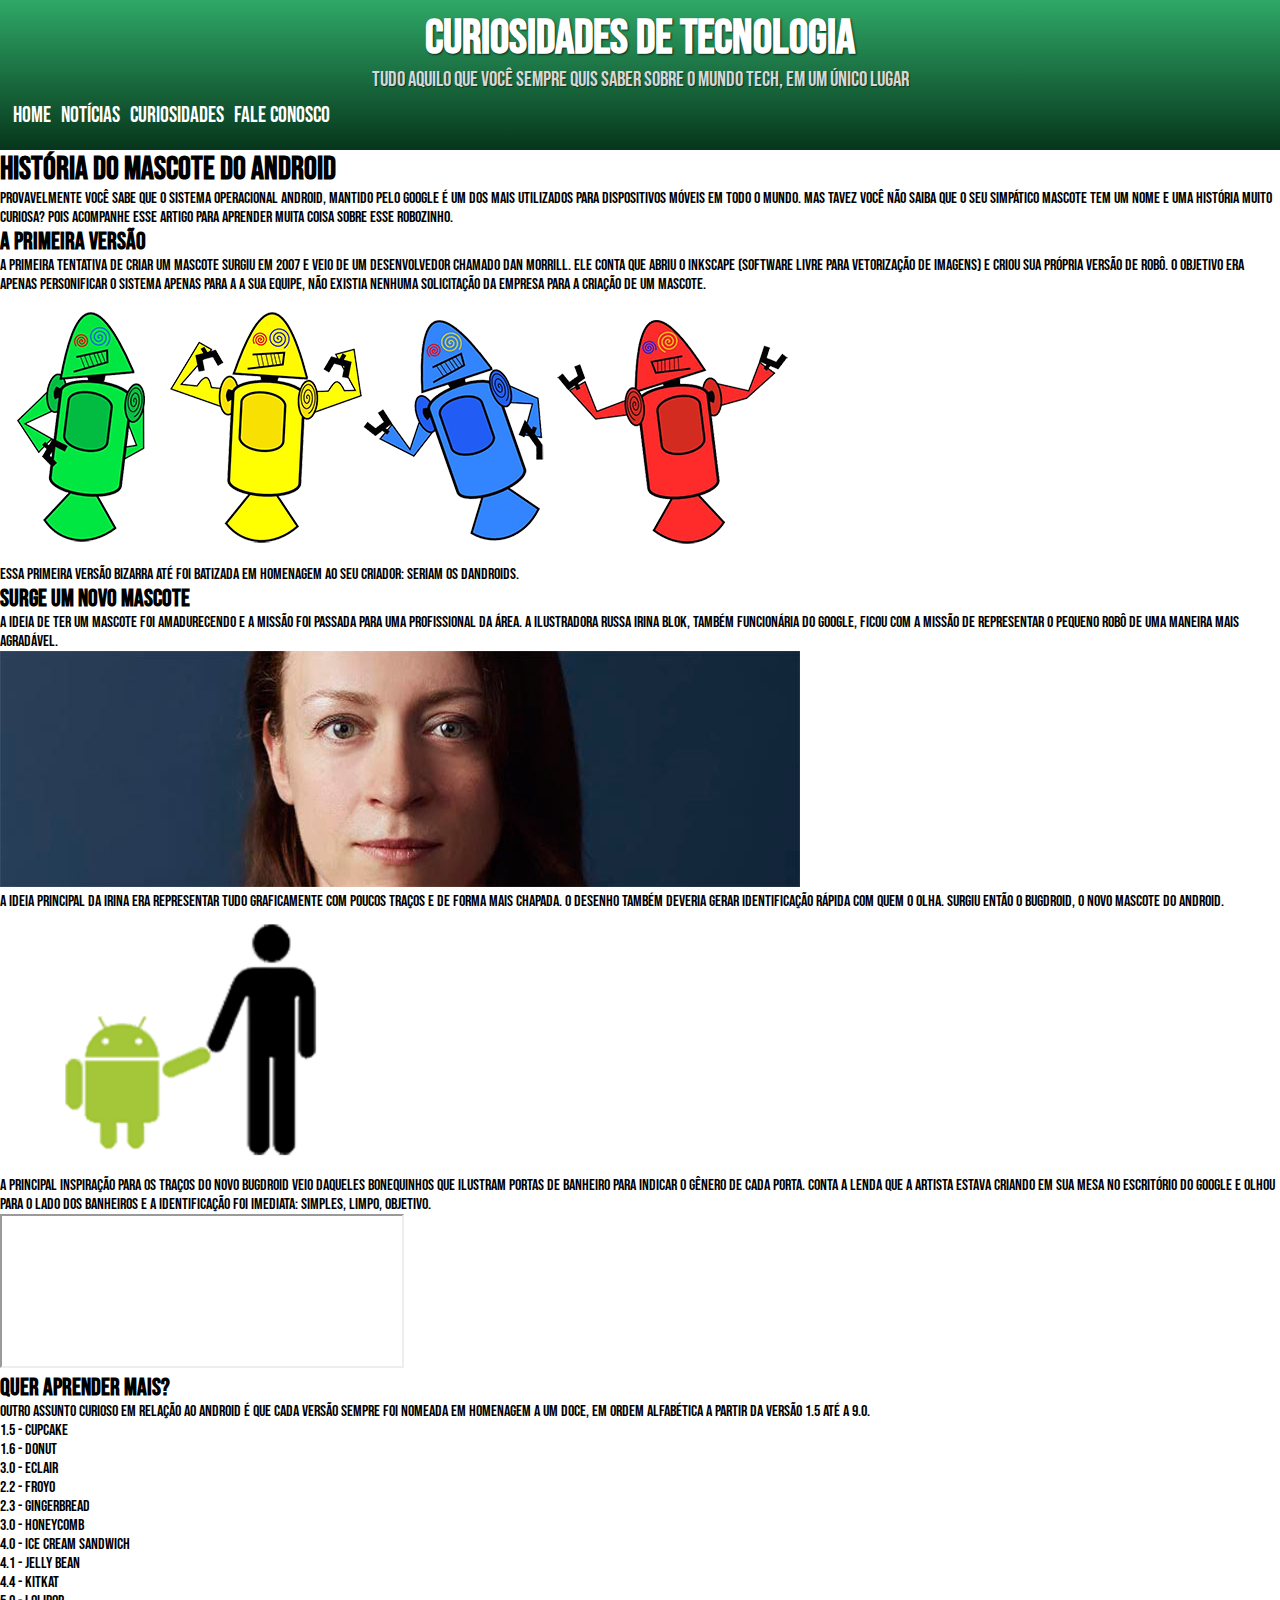
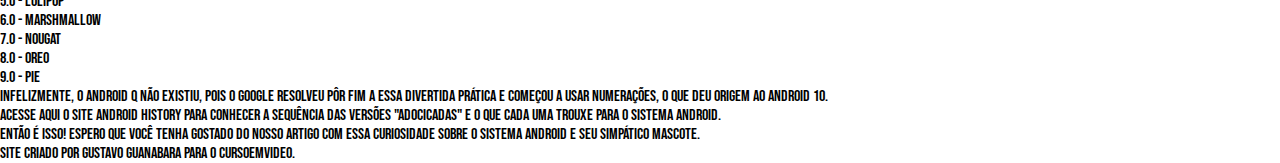
==== index.html @ b2693e39 "Header Finalizado p/Teste" ====
<!DOCTYPE html>
<html lang="pt-br">
<head>
    <meta charset="UTF-8">
    <meta http-equiv="X-UA-Compatible" content="IE=edge">
    <meta name="viewport" content="width=device-width, initial-scale=1.0">
    <link rel="stylesheet" type="text/css" href="style.css" media="screen">
    <link rel="shortcut icon" href="imagens/favicon.ico" type="image/x-icon">
    <title>Como Surgiu o Mascote do Android</title>
</head>
<!--Primeiro erro que cometi foi a organização, deixando tudo em apenas um "tab" de distância dificultado a leitura do código por completo, aprendi que devo deixar de mais fácil leitura caso vá trabalhar em equipe-->
<body>
        <header>
            <h1>Curiosidades de Tecnologia</h1>
            <p>Tudo aquilo que você sempre quis saber sobre o mundo Tech, em um único lugar</p>
            <!-- Aqui eu fiz antes era fazer uma lista, e depois colocar link dentro de cada variável
            é muito mais fácil simplesmente colocar o link direto, poupando linha de código-->
            <nav>
                <a href="#" target="_blanck">Home</a>
                <a href="#" target="_blanck">Notícias</a>
                <a href="#" target="_blanck">Curiosidades</a>
                <a href="#" target="_blanck">Fale Conosco</a>
            </nav>
        </header>

        <main>
            <h1>
                História do Mascote do Android
            </h1>
            <p>
                Provavelmente você sabe que o sistema operacional Android, mantido pelo Google é um dos mais utilizados para dispositivos móveis em todo o mundo. Mas tavez você não saiba que o seu simpático mascote tem um nome e uma história muito curiosa? Pois acompanhe esse artigo para aprender muita coisa sobre esse robozinho.
            </p>
            <h2>
                A primeira versão
            </h2>
            <p>
                A primeira tentativa de criar um mascote surgiu em 2007 e veio de um desenvolvedor chamado Dan Morrill. Ele conta que abriu o Inkscape (software livre para vetorização de imagens) e criou sua própria versão de robô. O objetivo era apenas personificar o sistema apenas para a a sua equipe, não existia nenhuma solicitação da empresa para a criação de um mascote.
            </p>
          
            <img src="./imagens/dan-droids.png">

            <p>
                Essa primeira versão bizarra até foi batizada em homenagem ao seu criador: seriam os Dandroids.
            </p>
            <h2>
                Surge um novo mascote
            </h2>
            <p>
                A ideia de ter um mascote foi amadurecendo e a missão foi passada para uma profissional da área. A ilustradora Russa Irina Blok, também funcionária do Google, ficou com a missão de representar o pequeno robô de uma maneira mais agradável.
            </p>
            
            <img src="./imagens/irina-blok.jpg">

            <p>
                A ideia principal da Irina era representar tudo graficamente com poucos traços e de forma mais chapada. O desenho também deveria gerar identificação rápida com quem o olha. Surgiu então o Bugdroid, o novo mascote do Android.
            </p>
            
            <img src="./imagens/bugdroid.png">

            <p>
                A principal inspiração para os traços do novo Bugdroid veio daqueles bonequinhos que ilustram portas de banheiro para indicar o gênero de cada porta. Conta a lenda que a artista estava criando em sua mesa no escritório do Google e olhou para o lado dos banheiros e a identificação foi imediata: simples, limpo, objetivo.
            </p>
            
                <div class="video">
                    <iframe></iframe>
                </div>

            
            <h2>
                Quer aprender mais?
            </h2>
            <p>
                Outro assunto curioso em relação ao Android é que cada versão sempre foi nomeada em homenagem a um doce, em ordem alfabética a partir da versão 1.5 até a 9.0.
            </p>
            <ul>
                <li>1.5 - Cupcake</li>
                <li>1.6 - Donut</li>
                <li>3.0 - Eclair</li>
                <li>2.2 - Froyo</li>
                <li>2.3 - Gingerbread</li>
                <li>3.0 - Honeycomb</li>
                <li>4.0 - Ice Cream Sandwich</li>
                <li>4.1 - Jelly Bean</li>
                <li>4.4 - KitKat</li>
                <li>5.0 - Lolipop</li>
                <li>6.0 - Marshmallow</li>
                <li>7.0 - Nougat</li>
                <li>8.0 - Oreo</li>
                <li>9.0 - Pie</li>
            </ul>
            <p>
                Infelizmente, o Android Q não existiu, pois o Google resolveu pôr fim a essa divertida prática e começou a usar numerações, o que deu origem ao Android 10.
            </p>
            <p>
                Acesse aqui o site Android History para conhecer a sequência das versões "adocicadas" e o que cada uma trouxe para o sistema Android.
            </p>
            
            <p>Então é isso! Espero que você tenha gostado do nosso artigo com essa curiosidade sobre o sistema Android e seu simpático mascote.</p>
        </main>
                
        <footer>
            Site criado por Gustavo Guanabara para o CursoemVideo.
        </footer>
</body>
</html>
---- style.css ----
@charset "UTF-8";

@import url('https://fonts.googleapis.com/css2?family=Bebas+Neue&display=swap');

@font-face {
    font-family:'idroid.otf';
    src: url(/fontes/idroid.otf) format('opentype');
}

:root{
    --cor1: #84E1AD;
    --cor2: #37C275;
    --cor3: #2FA866;
    --cor4: #1a663c;
    --cor5: #06361c;
}

* {
    margin: 0px;
    padding: 0px;
    min-width: 400px;
}

body{
    font-family: 'Bebas Neue', cursive;
}

header{
    background-image: linear-gradient(to bottom, var(--cor3), var(--cor5));
    min-height: 150px;
}

header h1{
    text-align: center;
    color: white;
    padding-top: 10px;
    text-shadow: 1px 1px 2px rgba(0, 0, 0, 0.699);
    font-size: 3em;
}

header > p{
    text-align: center;
    font-size: 1.3em;
    color: rgb(214, 214, 214);
    text-shadow: 1px 1px 1px rgba(0, 0, 0, 0.493);
}

header > nav{
    padding: 10px;
    font-size: 1.4em;
}

header > nav > a{
    color: white;
    text-decoration: none;
    padding: 3px;
}

header > nav > a:hover{
    background-color: rgba(128, 128, 128, 0.171);
    border-radius: 10px;
    padding: 2px;
    transition-duration: 1s;
}
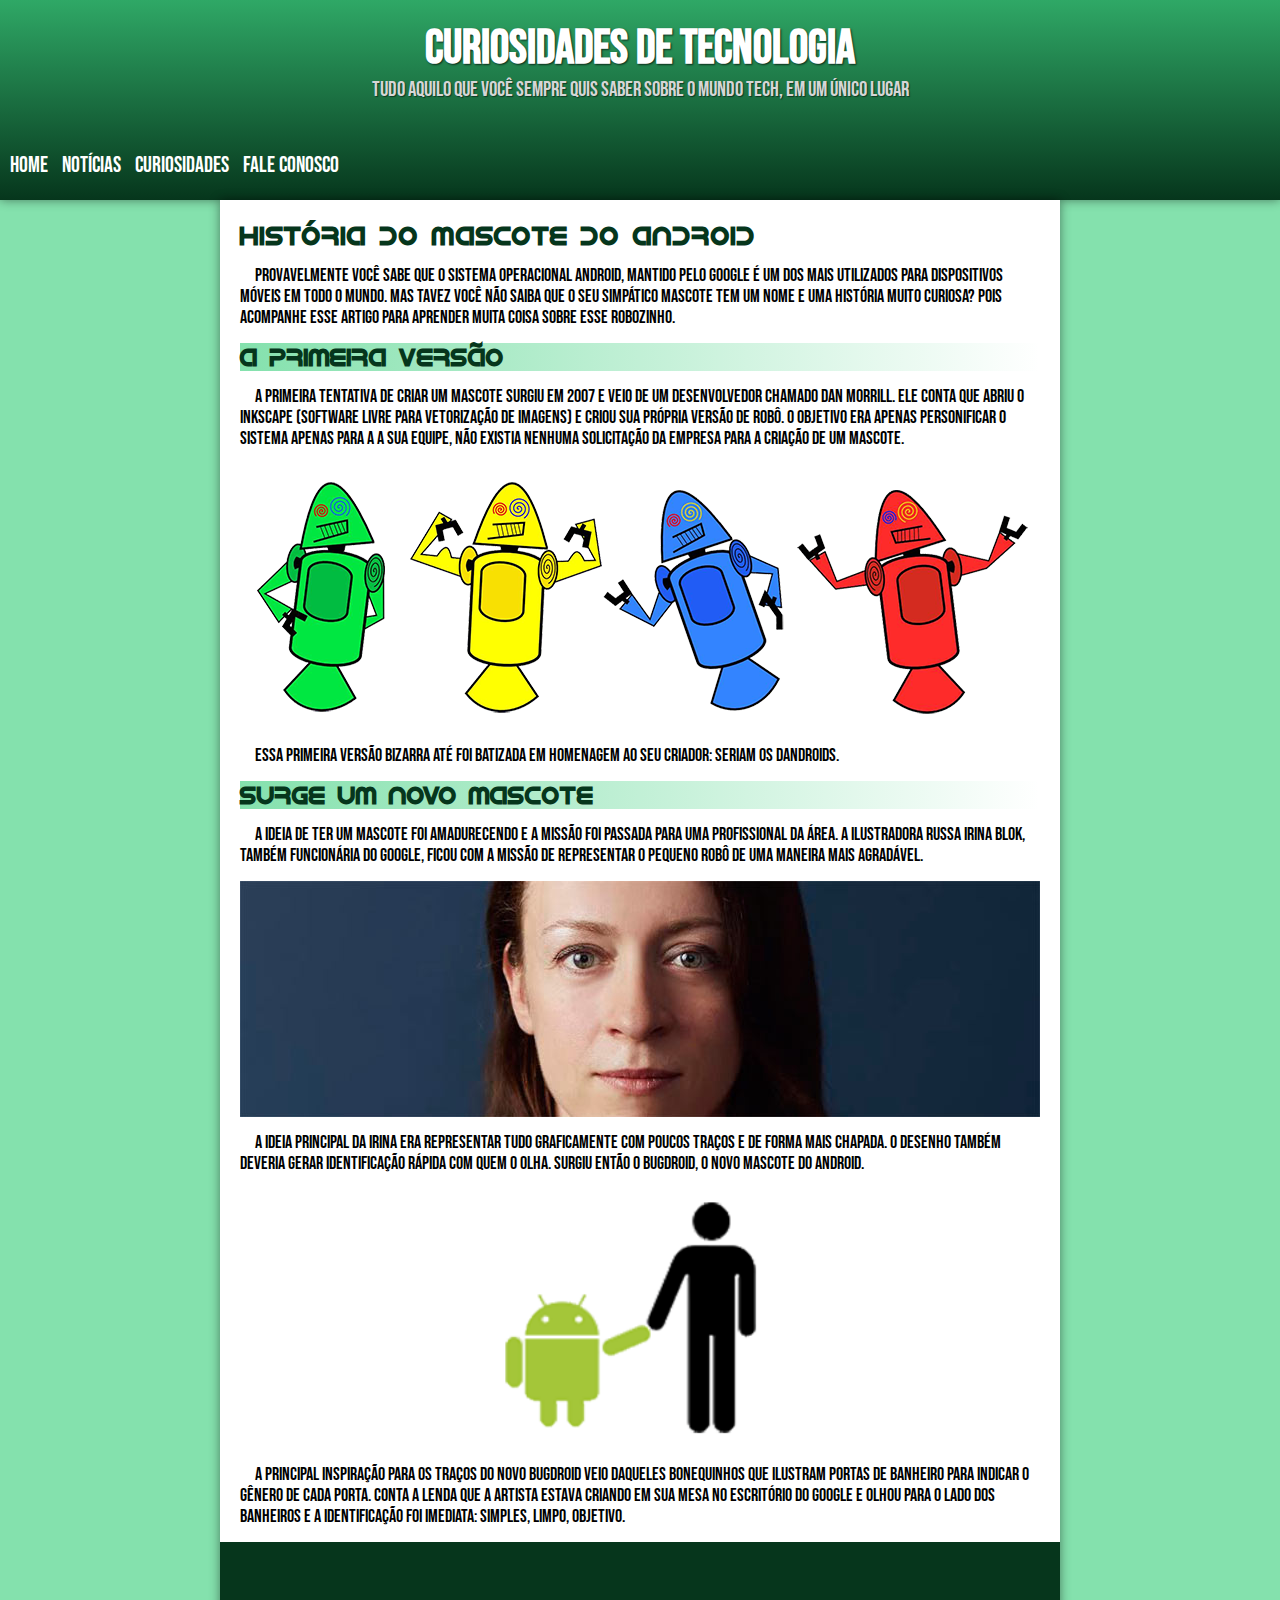
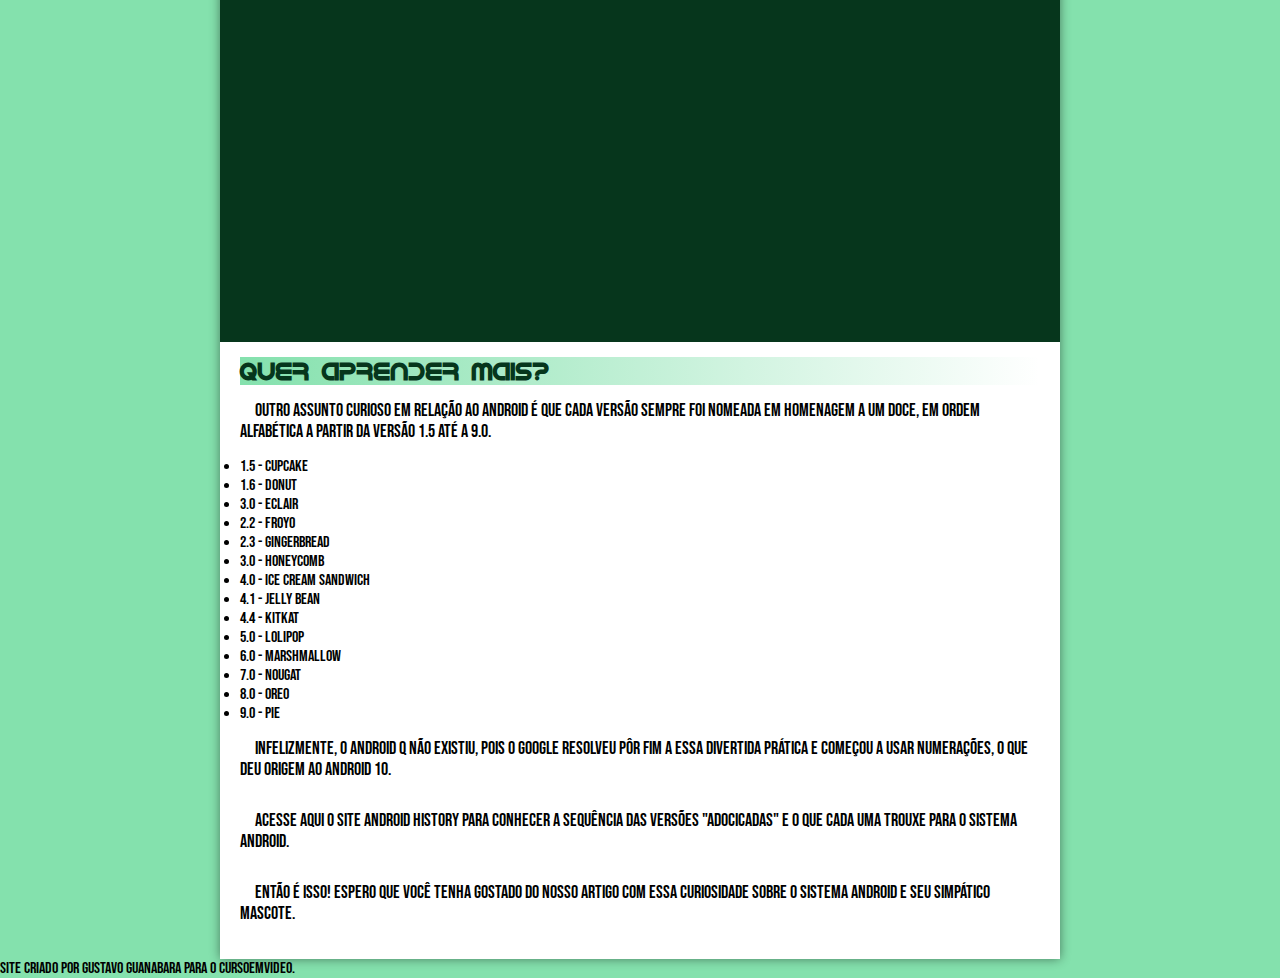
==== commit 1e9d1743: "teste responsividade" ====
--- a/index.html
+++ b/index.html
@@ -55,14 +55,14 @@
                 A ideia principal da Irina era representar tudo graficamente com poucos traços e de forma mais chapada. O desenho também deveria gerar identificação rápida com quem o olha. Surgiu então o Bugdroid, o novo mascote do Android.
             </p>
             
-            <img src="./imagens/bugdroid.png">
+            <img src="./imagens/bugdroid.png" class="bugdroid">
 
             <p>
                 A principal inspiração para os traços do novo Bugdroid veio daqueles bonequinhos que ilustram portas de banheiro para indicar o gênero de cada porta. Conta a lenda que a artista estava criando em sua mesa no escritório do Google e olhou para o lado dos banheiros e a identificação foi imediata: simples, limpo, objetivo.
             </p>
             
                 <div class="video">
-                    <iframe></iframe>
+                    <iframe width="560" height="315" src="https://www.youtube.com/embed/l2UDgpLz20M" title="YouTube video player" frameborder="0" allow="accelerometer; autoplay; clipboard-write; encrypted-media; gyroscope; picture-in-picture; web-share" allowfullscreen></iframe>
                 </div>
 
             
--- a/style.css
+++ b/style.css
@@ -3,8 +3,8 @@
 @import url('https://fonts.googleapis.com/css2?family=Bebas+Neue&display=swap');
 
 @font-face {
-    font-family:'idroid.otf';
-    src: url(/fontes/idroid.otf) format('opentype');
+    font-family: idroid;
+    src: url(fontes/idroid.otf) format('opentype');
 }
 
 :root{
@@ -23,17 +23,19 @@
 
 body{
     font-family: 'Bebas Neue', cursive;
+    background-color: var(--cor1);
 }
 
 header{
     background-image: linear-gradient(to bottom, var(--cor3), var(--cor5));
-    min-height: 150px;
+    min-height: 200px;
+    box-shadow: 0px 0px 10px rgba(0, 0, 0, 0.452);
 }
 
 header h1{
     text-align: center;
     color: white;
-    padding-top: 10px;
+    padding-top: 20px;
     text-shadow: 1px 1px 2px rgba(0, 0, 0, 0.699);
     font-size: 3em;
 }
@@ -46,19 +48,73 @@
 }
 
 header > nav{
-    padding: 10px;
+    padding: 50px 0px 0px 0px;
     font-size: 1.4em;
 }
 
 header > nav > a{
     color: white;
     text-decoration: none;
-    padding: 3px;
+    padding: 3px 0px 3px 10px;
 }
 
 header > nav > a:hover{
     background-color: rgba(128, 128, 128, 0.171);
     border-radius: 10px;
     padding: 2px;
-    transition-duration: 1s;
+    transition-duration: 0.3s;
 }
+
+main{
+    background-color: white;
+    padding: 20px;
+    margin: 0 auto;
+    min-width: 500px;
+    max-width: 800px;
+    box-shadow: 0px 0px 10px rgba(0, 0, 0, 0.452);
+}
+
+main h1{
+    color: var(--cor5);
+    font-size: 1.6em;
+    font-family: 'idroid';
+}
+
+main h2{
+    color: var(--cor5);
+    background-image: linear-gradient(to right, var(--cor1), transparent);
+    font-family: 'idroid';
+}
+
+main p{
+    font-size: 1.1em;
+    text-indent: 15px;
+    padding: 15px 0px;
+}
+
+main > img{
+    width: 100%;
+    max-width: 1000px;
+    display: block;
+    margin: 0 auto;
+}
+
+main > img.bugdroid{
+    max-width: 400px;
+}
+
+div.video{
+    background-color: var(--cor5);
+    margin: 0px -20px 15px -20px;
+    position: relative;
+    padding: 200px;
+}
+
+div.video > iframe{
+    position: absolute;
+    top: 25px;
+    left: 140px;
+    width: 550px;
+    height: 350px;
+    min-width: 300px;
+}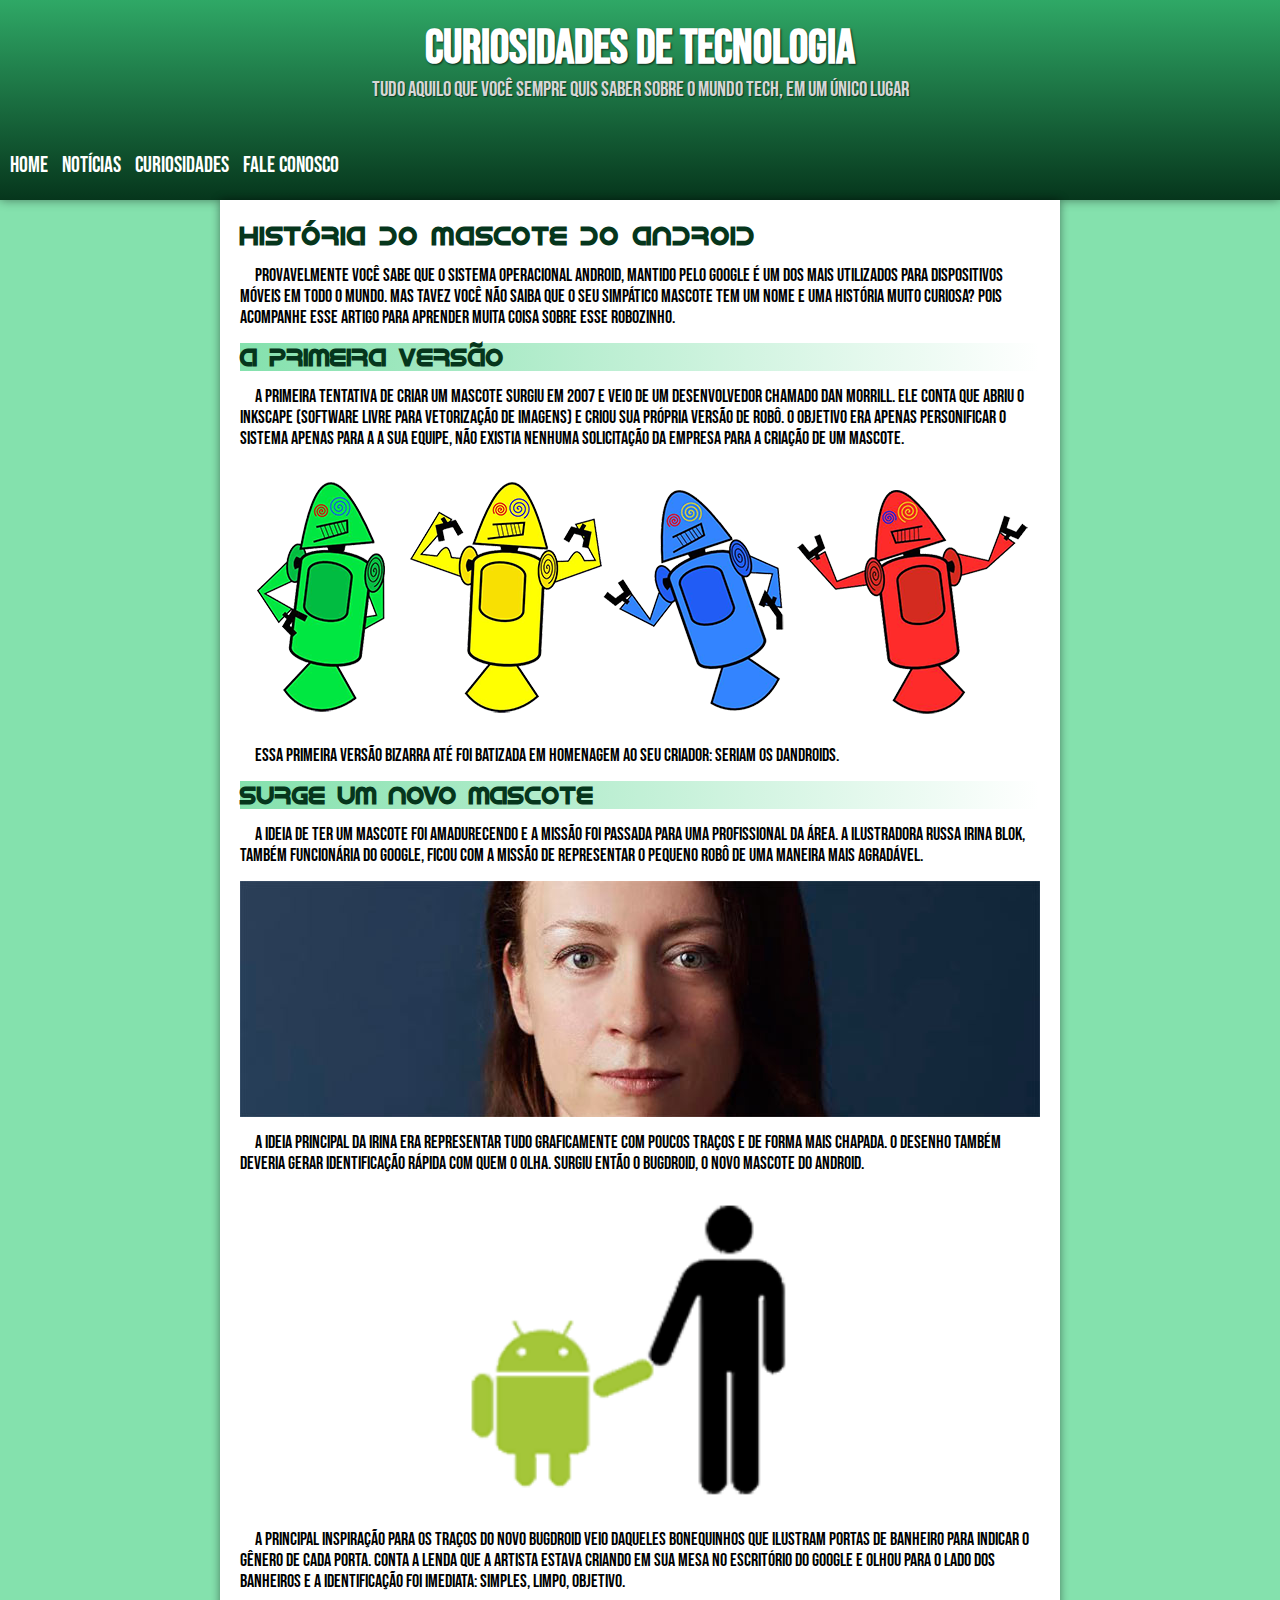
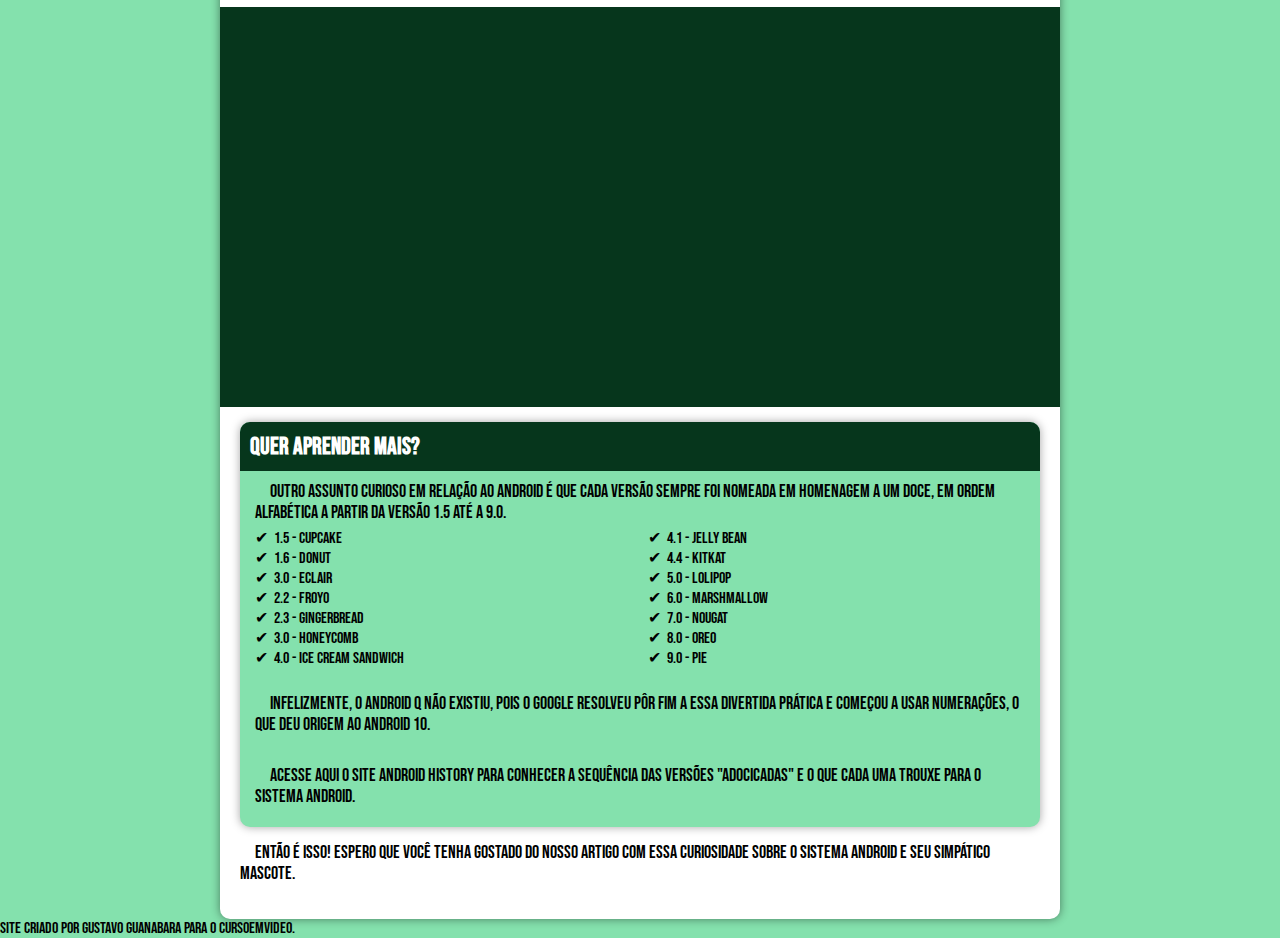
==== commit 47de18f0: "Teste Finalização" ====
--- a/index.html
+++ b/index.html
@@ -24,6 +24,7 @@
         </header>
 
         <main>
+            <article>
             <h1>
                 História do Mascote do Android
             </h1>
@@ -65,37 +66,40 @@
                     <iframe width="560" height="315" src="https://www.youtube.com/embed/l2UDgpLz20M" title="YouTube video player" frameborder="0" allow="accelerometer; autoplay; clipboard-write; encrypted-media; gyroscope; picture-in-picture; web-share" allowfullscreen></iframe>
                 </div>
 
-            
-            <h2>
-                Quer aprender mais?
-            </h2>
-            <p>
-                Outro assunto curioso em relação ao Android é que cada versão sempre foi nomeada em homenagem a um doce, em ordem alfabética a partir da versão 1.5 até a 9.0.
-            </p>
-            <ul>
-                <li>1.5 - Cupcake</li>
-                <li>1.6 - Donut</li>
-                <li>3.0 - Eclair</li>
-                <li>2.2 - Froyo</li>
-                <li>2.3 - Gingerbread</li>
-                <li>3.0 - Honeycomb</li>
-                <li>4.0 - Ice Cream Sandwich</li>
-                <li>4.1 - Jelly Bean</li>
-                <li>4.4 - KitKat</li>
-                <li>5.0 - Lolipop</li>
-                <li>6.0 - Marshmallow</li>
-                <li>7.0 - Nougat</li>
-                <li>8.0 - Oreo</li>
-                <li>9.0 - Pie</li>
-            </ul>
-            <p>
-                Infelizmente, o Android Q não existiu, pois o Google resolveu pôr fim a essa divertida prática e começou a usar numerações, o que deu origem ao Android 10.
-            </p>
-            <p>
-                Acesse aqui o site Android History para conhecer a sequência das versões "adocicadas" e o que cada uma trouxe para o sistema Android.
-            </p>
+                <aside>
+                    <h2>
+                        Quer aprender mais?
+                    </h2>
+                    <p class="primeiroparagrafo">
+                        Outro assunto curioso em relação ao Android é que cada versão sempre foi nomeada em homenagem a um doce, em ordem alfabética a partir da versão 1.5 até a 9.0.
+                    </p>
+                    <ul>
+                        <li>1.5 - Cupcake</li>
+                        <li>1.6 - Donut</li>
+                        <li>3.0 - Eclair</li>
+                        <li>2.2 - Froyo</li>
+                        <li>2.3 - Gingerbread</li>
+                        <li>3.0 - Honeycomb</li>
+                        <li>4.0 - Ice Cream Sandwich</li>
+                        <li>4.1 - Jelly Bean</li>
+                        <li>4.4 - KitKat</li>
+                        <li>5.0 - Lolipop</li>
+                        <li>6.0 - Marshmallow</li>
+                        <li>7.0 - Nougat</li>
+                        <li>8.0 - Oreo</li>
+                        <li>9.0 - Pie</li>
+                    </ul>
+                    <p>
+                        Infelizmente, o Android Q não existiu, pois o Google resolveu pôr fim a essa divertida prática e começou a usar numerações, o que deu origem ao Android 10.
+                    </p>
+                    <p>
+                        Acesse aqui o site Android History para conhecer a sequência das versões "adocicadas" e o que cada uma trouxe para o sistema Android.
+                    </p>
+                </aside>
+
             
             <p>Então é isso! Espero que você tenha gostado do nosso artigo com essa curiosidade sobre o sistema Android e seu simpático mascote.</p>
+            </article>
         </main>
                 
         <footer>
--- a/style.css
+++ b/style.css
@@ -18,7 +18,7 @@
 * {
     margin: 0px;
     padding: 0px;
-    min-width: 400px;
+    min-width: 500px;
 }
 
 body{
@@ -72,6 +72,8 @@
     min-width: 500px;
     max-width: 800px;
     box-shadow: 0px 0px 10px rgba(0, 0, 0, 0.452);
+    border-bottom-left-radius: 10px;
+    border-bottom-right-radius: 10px;
 }
 
 main h1{
@@ -92,14 +94,14 @@
     padding: 15px 0px;
 }
 
-main > img{
+main > article > img{
     width: 100%;
     max-width: 1000px;
     display: block;
     margin: 0 auto;
 }
 
-main > img.bugdroid{
+main > article > img.bugdroid{
     max-width: 400px;
 }
 
@@ -108,6 +110,7 @@
     margin: 0px -20px 15px -20px;
     position: relative;
     padding: 200px;
+    min-width: 400px;
 }
 
 div.video > iframe{
@@ -116,5 +119,35 @@
     left: 140px;
     width: 550px;
     height: 350px;
-    min-width: 300px;
+}
+
+aside{
+    background-color: var(--cor1);
+    padding: 15px;
+    border-radius: 10px;
+    box-shadow: 0px 0px 10px rgba(0, 0, 0, 0.356);
+    min-width: 400px;
+}
+
+aside > h2{
+    min-width: 400px;
+    background-image: none;
+    background-color: #06361c;
+    color: white;
+    font-family: 'Bebas Neue';
+    margin: -15px -15px;
+    padding: 10px;
+    border-top-left-radius: 10px;
+    border-top-right-radius: 10px;
+}
+
+aside > p{
+    min-width: 400px;
+    padding: 25px 0px 5px 0px;
+}
+
+ul{
+    list-style-position: inside;
+    columns: 2;
+    list-style-type: '\2714\00A0\00A0';
 }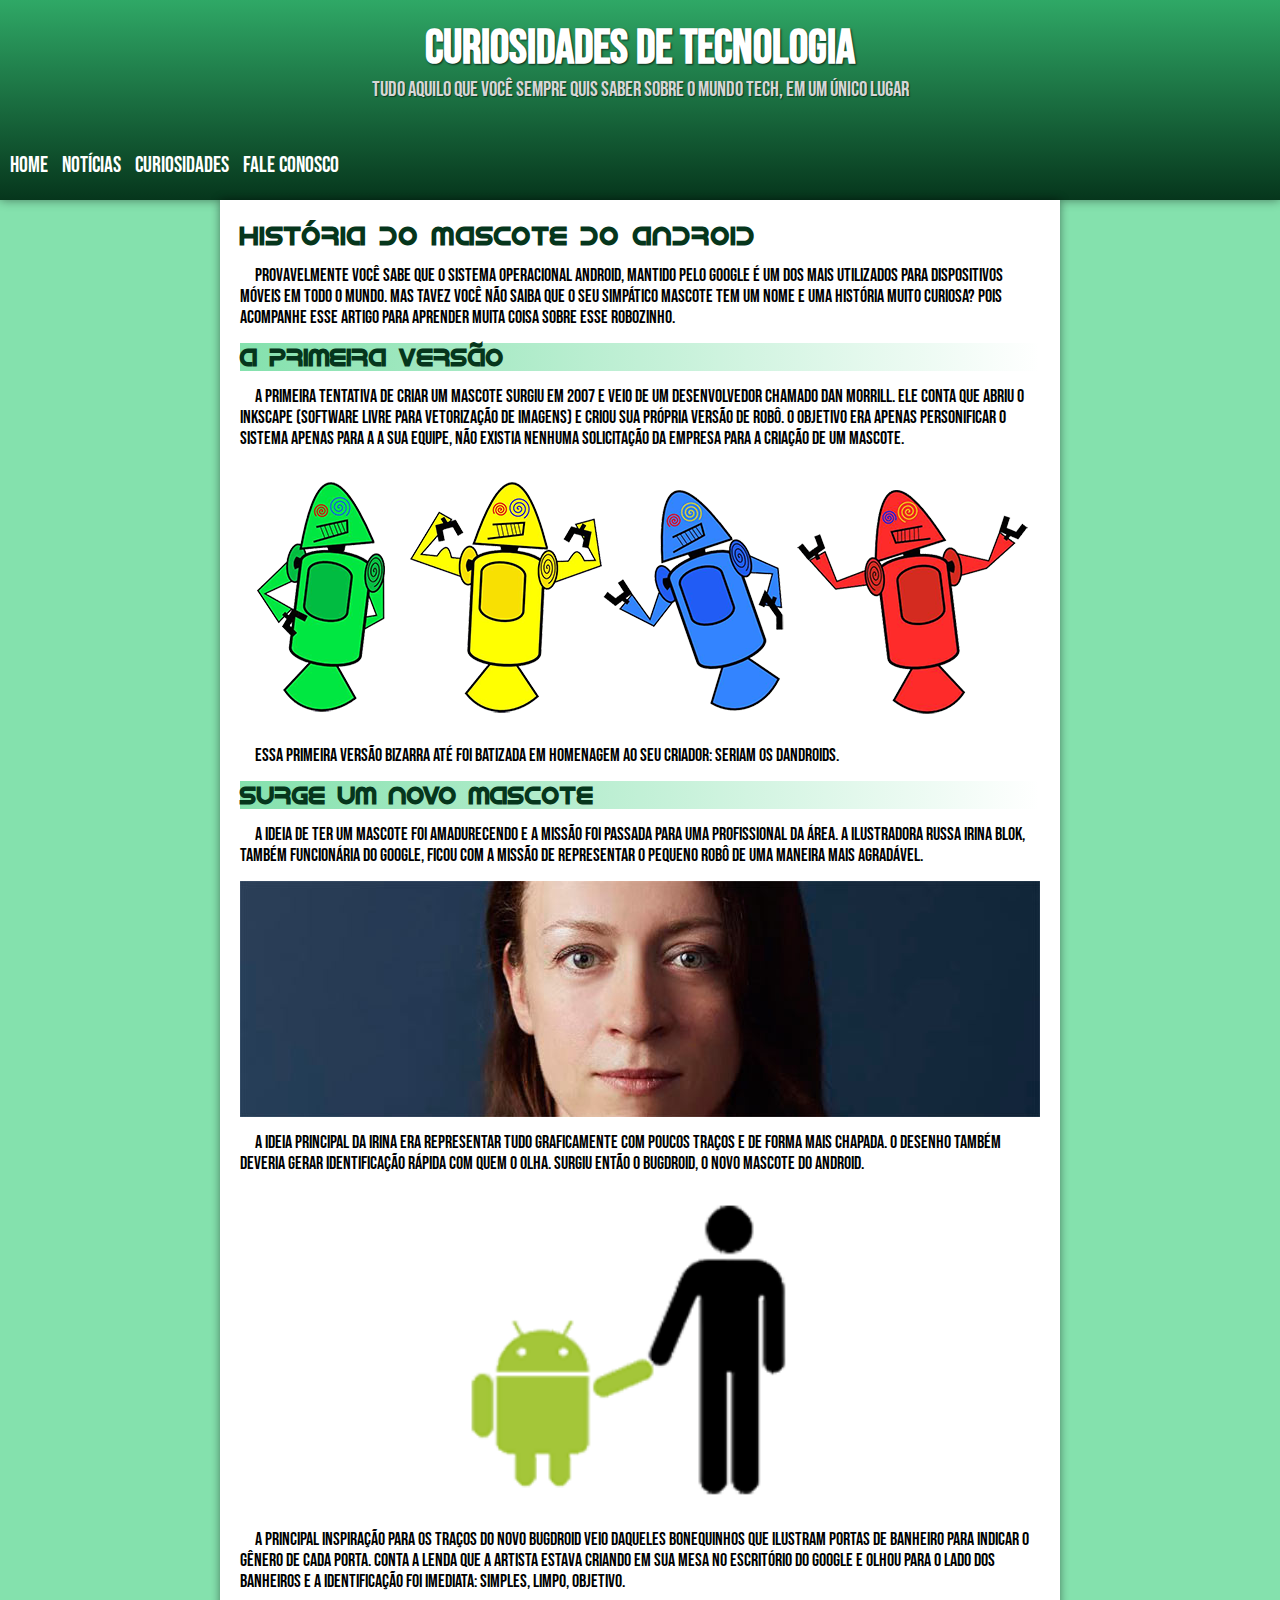
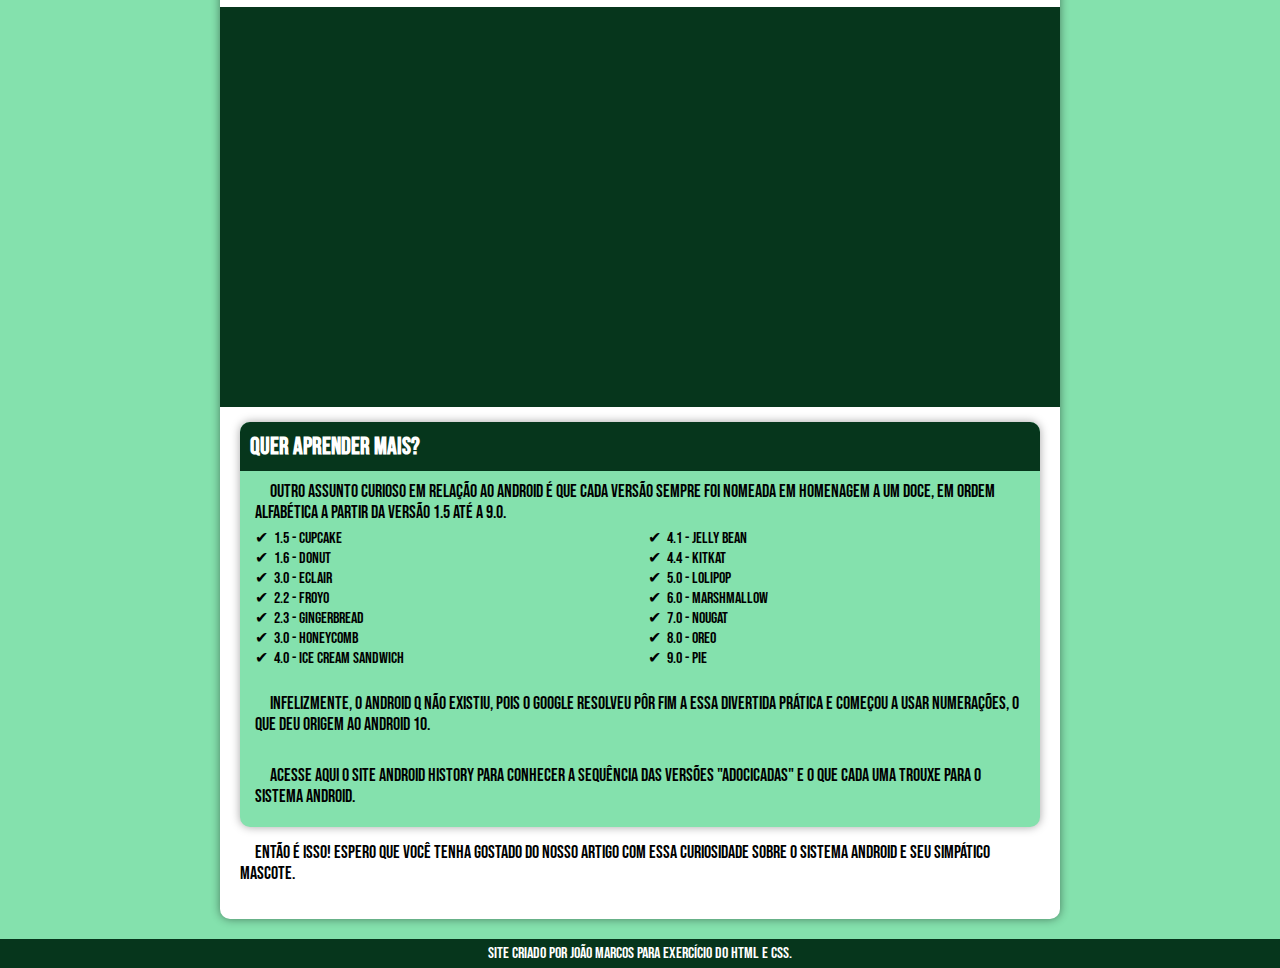
==== commit b9d1efe0: "Teste Responsivade2" ====
--- a/index.html
+++ b/index.html
@@ -103,7 +103,7 @@
         </main>
                 
         <footer>
-            Site criado por Gustavo Guanabara para o CursoemVideo.
+            Site criado por João Marcos para Exercício do HTML e CSS.
         </footer>
 </body>
 </html>--- a/style.css
+++ b/style.css
@@ -150,4 +150,12 @@
     list-style-position: inside;
     columns: 2;
     list-style-type: '\2714\00A0\00A0';
+}
+
+footer{
+    background-color: var(--cor5);
+    padding: 5px;
+    margin-top: 20px;
+    text-align: center;
+    color: white;
 }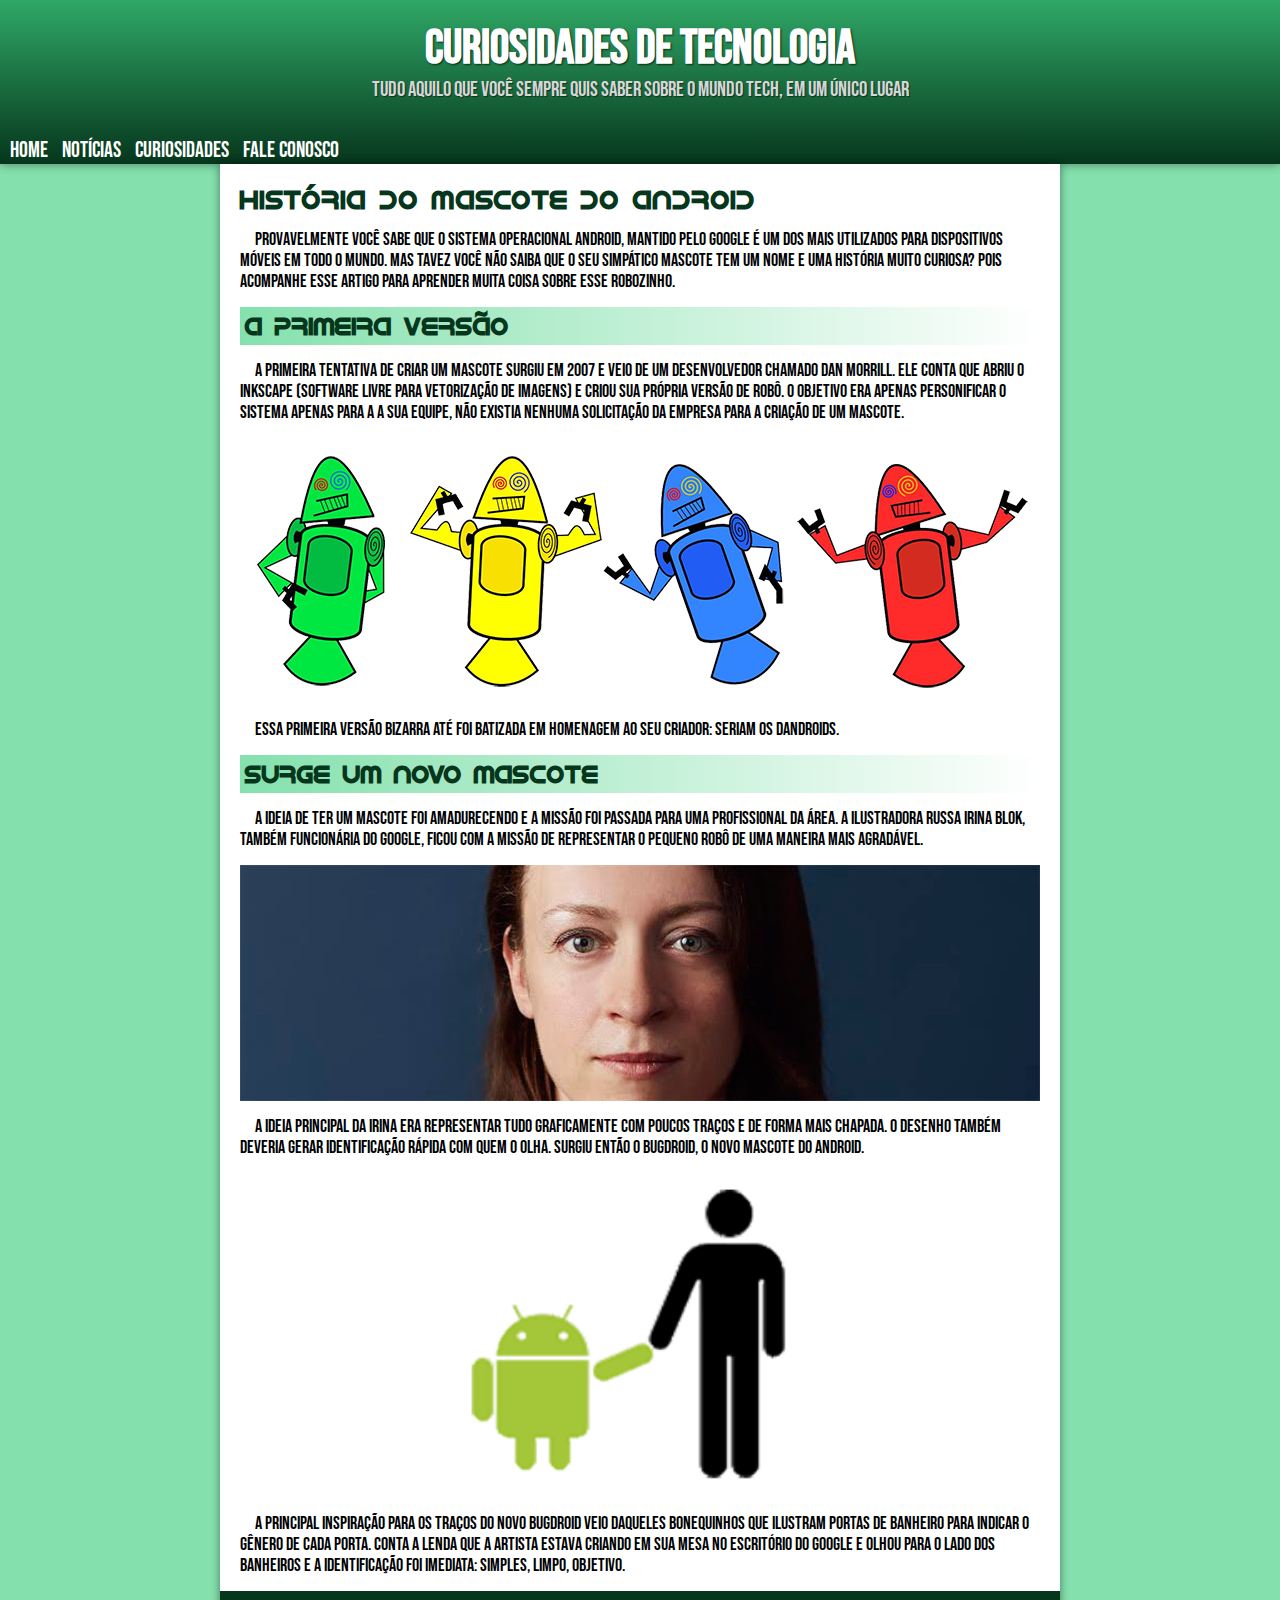
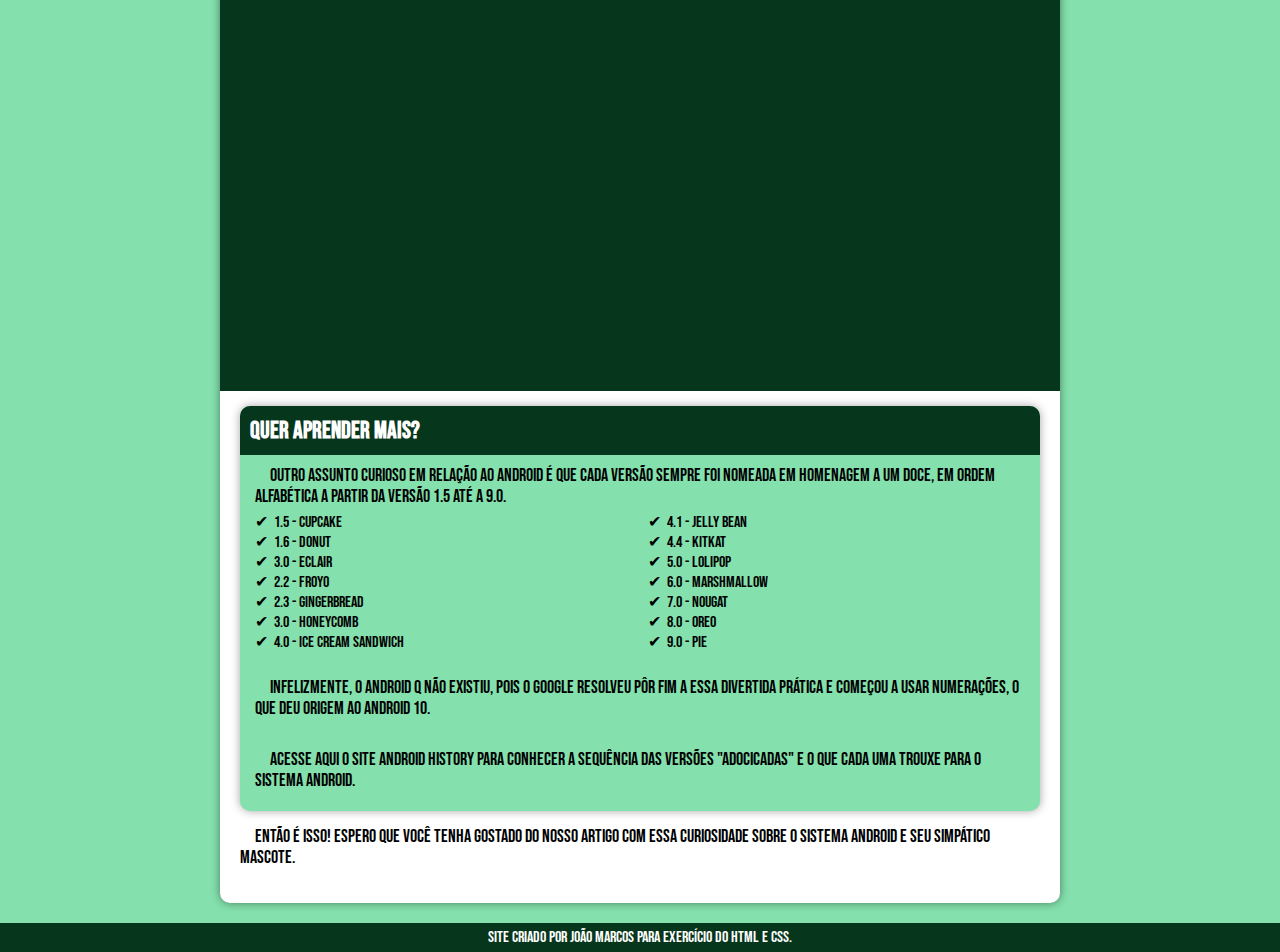
==== commit a136a3a5: "Commit Teste 3" ====
--- a/index.html
+++ b/index.html
@@ -38,7 +38,7 @@
                 A primeira tentativa de criar um mascote surgiu em 2007 e veio de um desenvolvedor chamado Dan Morrill. Ele conta que abriu o Inkscape (software livre para vetorização de imagens) e criou sua própria versão de robô. O objetivo era apenas personificar o sistema apenas para a a sua equipe, não existia nenhuma solicitação da empresa para a criação de um mascote.
             </p>
           
-            <img src="./imagens/dan-droids.png">
+            <img src="./imagens/dan-droids.png" alt="Mascotes do android anteriormente">
 
             <p>
                 Essa primeira versão bizarra até foi batizada em homenagem ao seu criador: seriam os Dandroids.
@@ -50,13 +50,13 @@
                 A ideia de ter um mascote foi amadurecendo e a missão foi passada para uma profissional da área. A ilustradora Russa Irina Blok, também funcionária do Google, ficou com a missão de representar o pequeno robô de uma maneira mais agradável.
             </p>
             
-            <img src="./imagens/irina-blok.jpg">
+            <img src="./imagens/irina-blok.jpg" alt="Foto da Criadora do Android Irina Blok">
 
             <p>
                 A ideia principal da Irina era representar tudo graficamente com poucos traços e de forma mais chapada. O desenho também deveria gerar identificação rápida com quem o olha. Surgiu então o Bugdroid, o novo mascote do Android.
             </p>
             
-            <img src="./imagens/bugdroid.png" class="bugdroid">
+            <img src="./imagens/bugdroid.png" class="bugdroid" alt="Mascote do Android Atualmente">
 
             <p>
                 A principal inspiração para os traços do novo Bugdroid veio daqueles bonequinhos que ilustram portas de banheiro para indicar o gênero de cada porta. Conta a lenda que a artista estava criando em sua mesa no escritório do Google e olhou para o lado dos banheiros e a identificação foi imediata: simples, limpo, objetivo.
--- a/style.css
+++ b/style.css
@@ -28,7 +28,7 @@
 
 header{
     background-image: linear-gradient(to bottom, var(--cor3), var(--cor5));
-    min-height: 200px;
+    min-height: 150px;
     box-shadow: 0px 0px 10px rgba(0, 0, 0, 0.452);
 }
 
@@ -45,6 +45,7 @@
     font-size: 1.3em;
     color: rgb(214, 214, 214);
     text-shadow: 1px 1px 1px rgba(0, 0, 0, 0.493);
+    margin-bottom: -15px;
 }
 
 header > nav{
@@ -86,6 +87,7 @@
     color: var(--cor5);
     background-image: linear-gradient(to right, var(--cor1), transparent);
     font-family: 'idroid';
+    padding: 5px;
 }
 
 main p{
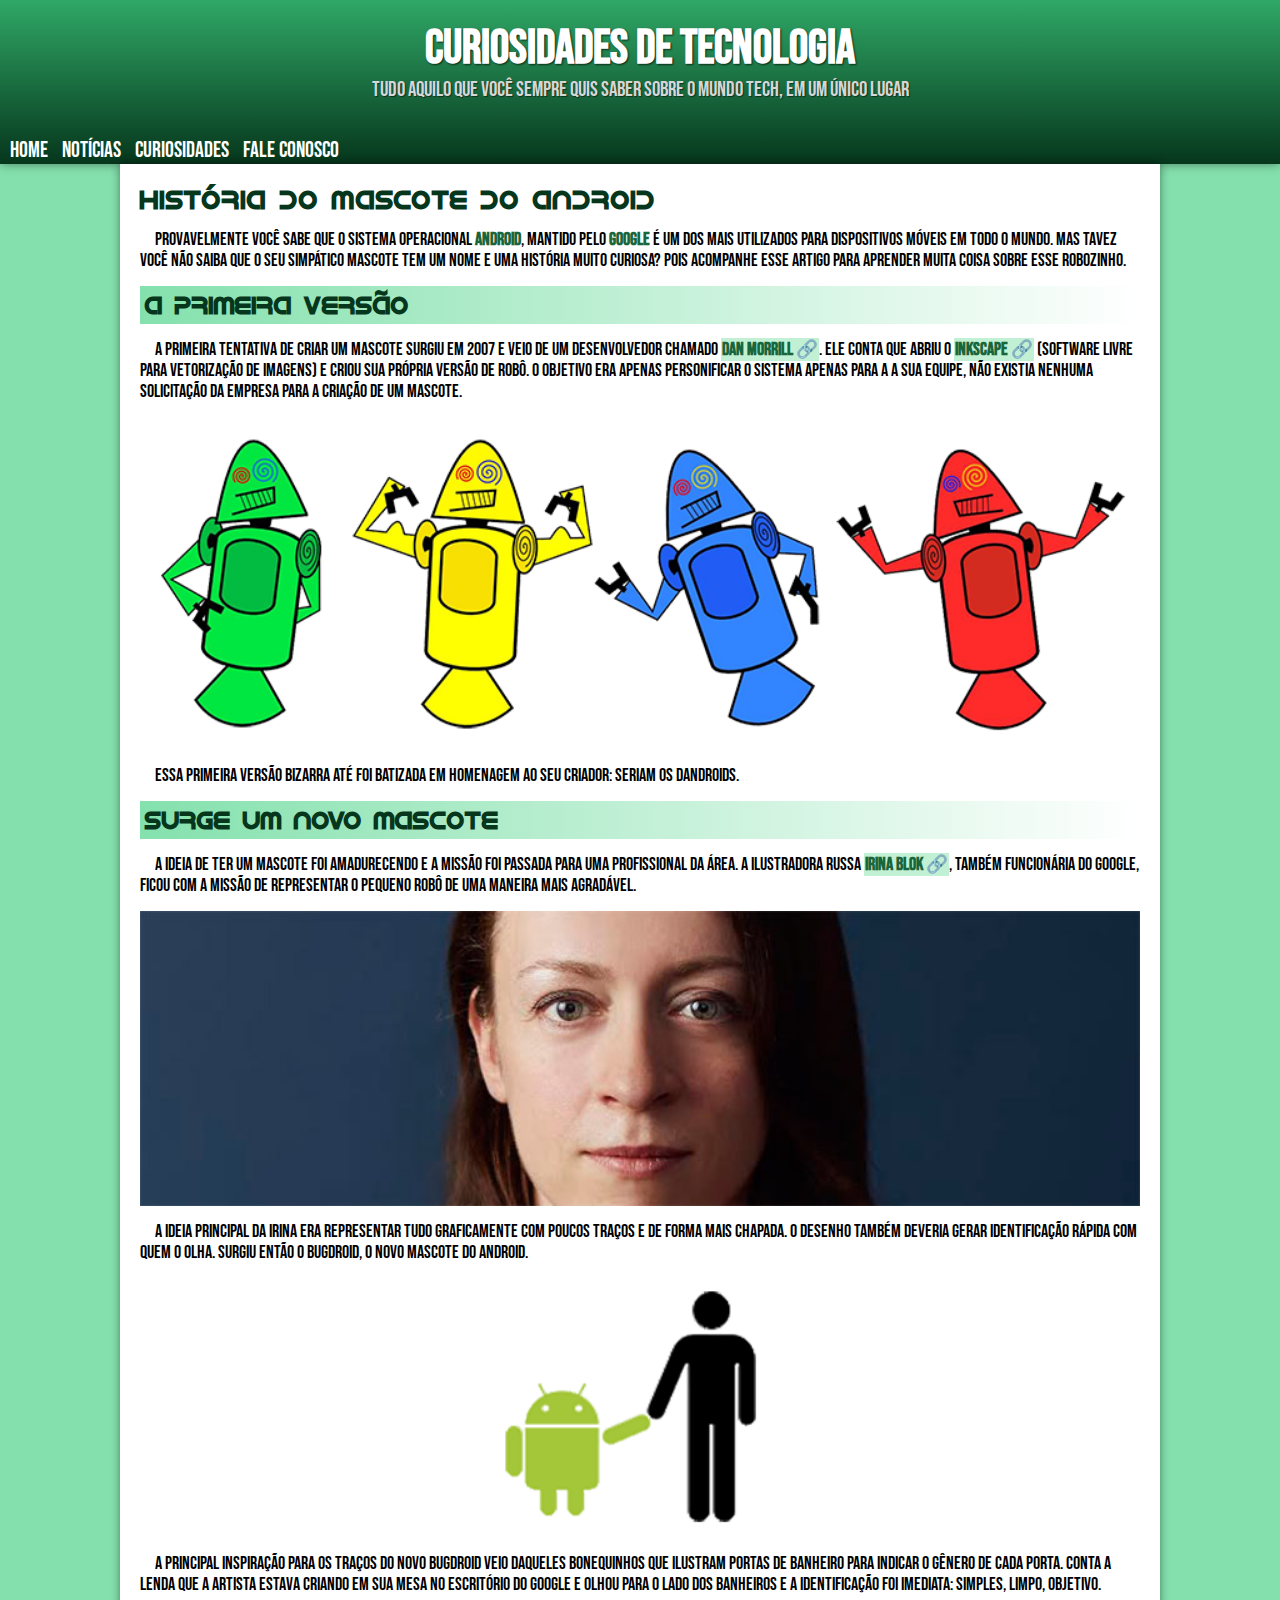
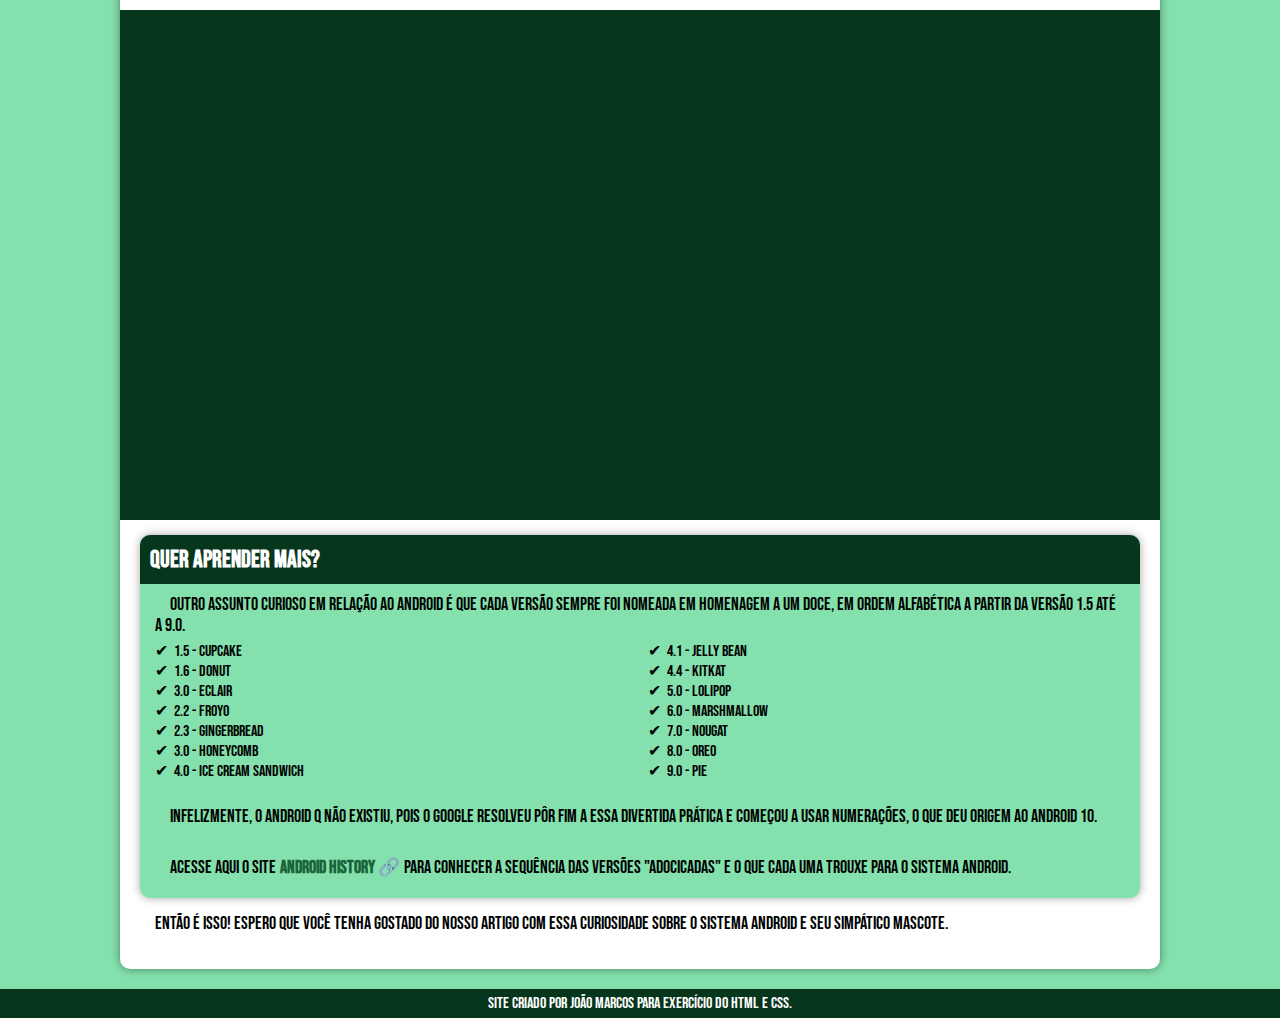
==== commit cecf9162: "Final Teste" ====
--- a/index.html
+++ b/index.html
@@ -29,13 +29,13 @@
                 História do Mascote do Android
             </h1>
             <p>
-                Provavelmente você sabe que o sistema operacional Android, mantido pelo Google é um dos mais utilizados para dispositivos móveis em todo o mundo. Mas tavez você não saiba que o seu simpático mascote tem um nome e uma história muito curiosa? Pois acompanhe esse artigo para aprender muita coisa sobre esse robozinho.
+                Provavelmente você sabe que o sistema operacional <strong>Android</strong>, mantido pelo <strong>Google</strong> é um dos mais utilizados para dispositivos móveis em todo o mundo. Mas tavez você não saiba que o seu simpático mascote tem um nome e uma história muito curiosa? Pois acompanhe esse artigo para aprender muita coisa sobre esse robozinho.
             </p>
             <h2>
                 A primeira versão
             </h2>
             <p>
-                A primeira tentativa de criar um mascote surgiu em 2007 e veio de um desenvolvedor chamado Dan Morrill. Ele conta que abriu o Inkscape (software livre para vetorização de imagens) e criou sua própria versão de robô. O objetivo era apenas personificar o sistema apenas para a a sua equipe, não existia nenhuma solicitação da empresa para a criação de um mascote.
+                A primeira tentativa de criar um mascote surgiu em 2007 e veio de um desenvolvedor chamado <a href="#" target="_blanck">Dan Morrill</a>. Ele conta que abriu o <a href="#" target="_blank">Inkscape</a> (software livre para vetorização de imagens) e criou sua própria versão de robô. O objetivo era apenas personificar o sistema apenas para a a sua equipe, não existia nenhuma solicitação da empresa para a criação de um mascote.
             </p>
           
             <img src="./imagens/dan-droids.png" alt="Mascotes do android anteriormente">
@@ -47,7 +47,7 @@
                 Surge um novo mascote
             </h2>
             <p>
-                A ideia de ter um mascote foi amadurecendo e a missão foi passada para uma profissional da área. A ilustradora Russa Irina Blok, também funcionária do Google, ficou com a missão de representar o pequeno robô de uma maneira mais agradável.
+                A ideia de ter um mascote foi amadurecendo e a missão foi passada para uma profissional da área. A ilustradora Russa <a href="#" target="_blank">Irina Blok</a>, também funcionária do Google, ficou com a missão de representar o pequeno robô de uma maneira mais agradável.
             </p>
             
             <img src="./imagens/irina-blok.jpg" alt="Foto da Criadora do Android Irina Blok">
@@ -93,7 +93,7 @@
                         Infelizmente, o Android Q não existiu, pois o Google resolveu pôr fim a essa divertida prática e começou a usar numerações, o que deu origem ao Android 10.
                     </p>
                     <p>
-                        Acesse aqui o site Android History para conhecer a sequência das versões "adocicadas" e o que cada uma trouxe para o sistema Android.
+                        Acesse aqui o site <a href="#" target="_blank">Android History</a> para conhecer a sequência das versões "adocicadas" e o que cada uma trouxe para o sistema Android.
                     </p>
                 </aside>
 
--- a/style.css
+++ b/style.css
@@ -18,7 +18,6 @@
 * {
     margin: 0px;
     padding: 0px;
-    min-width: 500px;
 }
 
 body{
@@ -26,9 +25,28 @@
     background-color: var(--cor1);
 }
 
+strong{
+    color: var(--cor4)
+}
+
+article a{
+    color: var(--cor4);
+    text-decoration: none;
+    font-weight: bold;
+    background-color: #84e1ac80;
+    padding: 1px;
+}
+
+article a::after{
+    content: '\00A0\1F517';
+}
+
+article a:hover{
+    text-decoration: underline;
+}
+
 header{
     background-image: linear-gradient(to bottom, var(--cor3), var(--cor5));
-    min-height: 150px;
     box-shadow: 0px 0px 10px rgba(0, 0, 0, 0.452);
 }
 
@@ -69,12 +87,12 @@
 main{
     background-color: white;
     padding: 20px;
-    margin: 0 auto;
-    min-width: 500px;
-    max-width: 800px;
+    margin: auto;
     box-shadow: 0px 0px 10px rgba(0, 0, 0, 0.452);
     border-bottom-left-radius: 10px;
     border-bottom-right-radius: 10px;
+    min-width: 300px;
+    max-width: 1000px;
 }
 
 main h1{
@@ -109,18 +127,18 @@
 
 div.video{
     background-color: var(--cor5);
+    position: relative;
     margin: 0px -20px 15px -20px;
-    position: relative;
-    padding: 200px;
-    min-width: 400px;
+    padding: 20px;
+    padding-bottom: 49%;
 }
 
 div.video > iframe{
     position: absolute;
-    top: 25px;
-    left: 140px;
-    width: 550px;
-    height: 350px;
+    top: 5%;
+    left: 5%;
+    width: 90%;
+    height: 90%;
 }
 
 aside{
@@ -128,11 +146,9 @@
     padding: 15px;
     border-radius: 10px;
     box-shadow: 0px 0px 10px rgba(0, 0, 0, 0.356);
-    min-width: 400px;
 }
 
 aside > h2{
-    min-width: 400px;
     background-image: none;
     background-color: #06361c;
     color: white;
@@ -144,7 +160,6 @@
 }
 
 aside > p{
-    min-width: 400px;
     padding: 25px 0px 5px 0px;
 }
 
